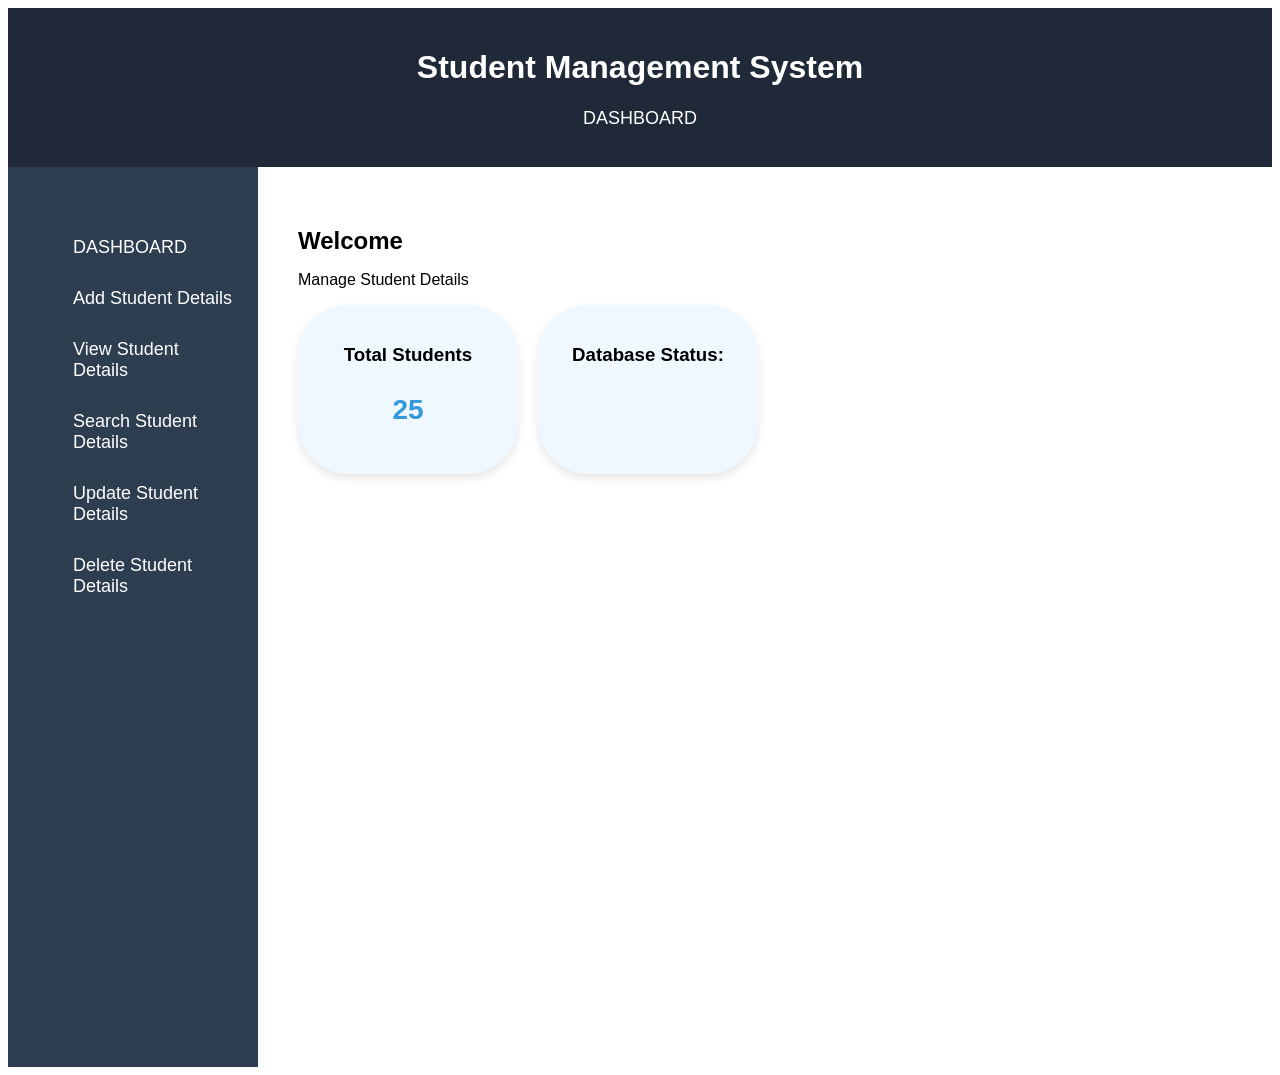
==== smcFrontEnd/index.html @ 3c5d2f7d "started frontend" ====
<!DOCTYPE html>
<html>
    <head>
        <title>StudentManagementSystem</title>
        <link rel="stylesheet" href="style.css">
    </head>
    <body>
        <header>
            <h1>Student Management System</h1>
            <p style="font-size: large;">DASHBOARD</p>
        </header>
        <div class="box">
            <nav>
                <h2></h2>
                <ul>
                    <li><a href="index.html">DASHBOARD</a></li>
                    <li><a href="add.html">Add Student Details</a></li>
                    <li><a href="view.html">View Student Details</a></li>
                    <li><a href="search.html">Search Student Details</a></li>
                    <li><a href="update.html">Update Student Details</a></li>
                    <li><a href="delete.html">Delete Student Details</a></li>
                </ul>
            </nav>
            <main>
                <h2>Welcome</h2>
                <p>Manage Student Details</p>
                <section class="cards">
                    <div class="card">
                        <h3>Total Students</h3>
                        <p>25</p>
                    </div>
                    <div class="card">
                        <h3>Database Status:</h3>
                        <p></p>
                    </div>
                </section>
            </main>
        </div>
    </body>
</html>
---- smcFrontEnd/style.css ----
*{
    box-sizing: border-box;
    font-family: Arial, Helvetica, sans-serif;
}

header{
    background-color: #1f2937;
    color: white;
    padding: 20px;
    text-align: center;
}

.box{
    display: flex;
}

nav{
    width: 250px;
    height: 100vh;
    background-color: #2c3e50;
    padding-top: 30px;
}

nav h2{
    color: white;
    text-align: center;
    margin-bottom: 25px;
}

nav ul{
    list-style: none;
}

nav ul li{
    padding: 15px 25px;
    
}

nav ul li a{
    text-decoration: none;
    color: white;
    font-size: 18px;
    display: block;
}

nav ul li:hover{
    background-color: #34495e;
    
}

main{
    flex: 1;
    padding: 40px;
}

main h2{
    margin-bottom: 10px;
}

.cards{
    display: flex;
    gap: 20px;
}
.card{
    background-color: aliceblue;
    padding: 20px;
    border-radius: 50px;
    width: 220px;
    text-align: center;
    box-shadow: 0 4px 8px rgba(0, 0, 0, 0.1);
}
.card p{
    font-size: 28px;
    font-weight: bold;
    color: #3498db;
}
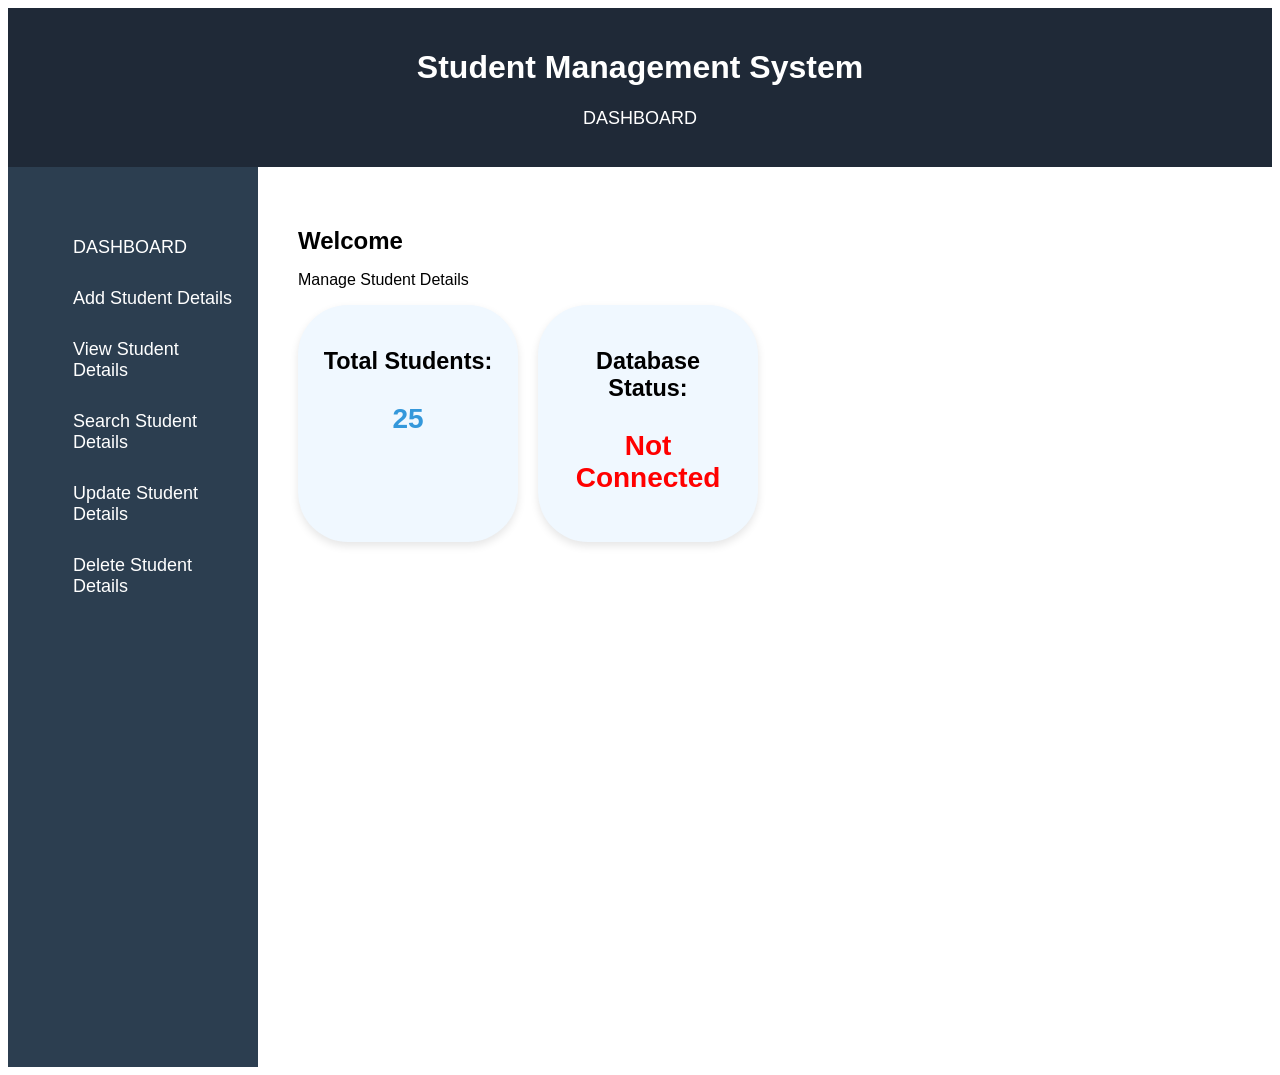
==== commit dae9f2eb: "created add student page structure" ====
--- a/smcFrontEnd/index.html
+++ b/smcFrontEnd/index.html
@@ -26,11 +26,12 @@
                 <p>Manage Student Details</p>
                 <section class="cards">
                     <div class="card">
-                        <h3>Total Students</h3>
+                        <h3>Total Students:</h3>
                         <p>25</p>
                     </div>
                     <div class="card">
                         <h3>Database Status:</h3>
+                        <p style="color: red;">Not Connected</p>
                         <p></p>
                     </div>
                 </section>
--- a/smcFrontEnd/style.css
+++ b/smcFrontEnd/style.css
@@ -68,6 +68,7 @@
     width: 220px;
     text-align: center;
     box-shadow: 0 4px 8px rgba(0, 0, 0, 0.1);
+    font-size: 20px;
 }
 .card p{
     font-size: 28px;
